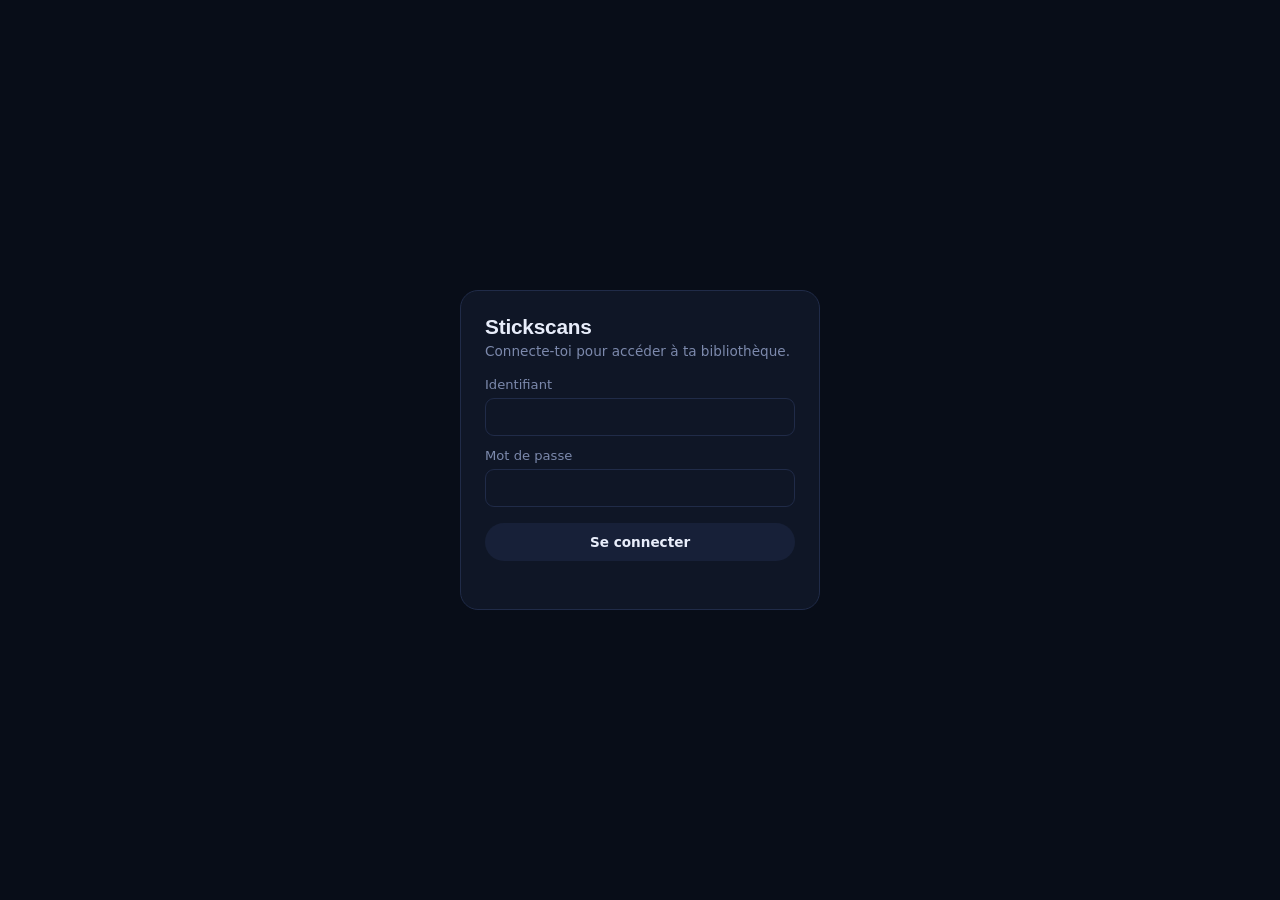
==== static/login.html @ 20f1929e "Ajout de l'authentification" ====
<!DOCTYPE html>
<html lang="fr">
<head>
<meta charset="UTF-8">
<meta name="viewport" content="width=device-width, initial-scale=1, viewport-fit=cover">
<title>Connexion · Stickscans</title>
<meta name="theme-color" content="#080D18">
<link rel="stylesheet" href="/static/style.css">
<style>
  .login-wrap { min-height: 100dvh; display: flex; align-items: center; justify-content: center; padding: 20px; }
  .login-card { width: 100%; max-width: 360px; background: var(--surface); border: 1px solid var(--border);
                border-radius: var(--radius-lg); padding: 24px; }
  .login-card h1 { margin: 0 0 4px; font-size: 1.3rem; }
  .login-card p { margin: 0 0 18px; color: var(--muted); font-size: 0.85rem; }
  .login-card label { display: flex; flex-direction: column; gap: 6px; font-size: 0.82rem; color: var(--muted); margin-bottom: 12px; }
  .login-card input { width: 100%; }
  .login-card button { width: 100%; margin-top: 4px; }
  #login-error { color: var(--error); font-size: 0.85rem; min-height: 1.2em; margin: 8px 0 0; }
</style>
</head>
<body>
  <div class="login-wrap">
    <form id="login-form" class="login-card">
      <h1>Stickscans</h1>
      <p>Connecte-toi pour accéder à ta bibliothèque.</p>
      <label>Identifiant
        <input id="login-username" name="username" type="text" autocomplete="username" autocapitalize="none" required>
      </label>
      <label>Mot de passe
        <input id="login-password" name="password" type="password" autocomplete="current-password" required>
      </label>
      <button id="login-submit" type="submit">Se connecter</button>
      <p id="login-error" role="alert"></p>
    </form>
  </div>
  <script>
    const form = document.getElementById("login-form");
    const errorEl = document.getElementById("login-error");
    const submitBtn = document.getElementById("login-submit");
    const next = new URLSearchParams(location.search).get("next") || "/";

    form.addEventListener("submit", async (e) => {
      e.preventDefault();
      errorEl.textContent = "";
      submitBtn.disabled = true;
      try {
        const res = await fetch("/api/auth/login", {
          method: "POST",
          headers: { "Content-Type": "application/json" },
          body: JSON.stringify({
            username: document.getElementById("login-username").value,
            password: document.getElementById("login-password").value,
            next,
          }),
        });
        const data = await res.json().catch(() => ({}));
        if (res.ok) {
          location.replace(data.next || "/");
          return;
        }
        errorEl.textContent = data.detail || "Échec de la connexion";
      } catch (err) {
        errorEl.textContent = "Impossible de joindre le serveur";
      } finally {
        submitBtn.disabled = false;
      }
    });
  </script>
</body>
</html>
---- static/style.css ----
:root {
  color-scheme: dark;
  --bg: #080D18;
  --surface: #0F1626;
  --surface-high: #172038;
  --border: #202B48;
  --text: #E8EDFA;
  --muted: #7C89AC;
  --accent: #4C8DFF;
  --accent-strong: #3D7AF0;
  --accent-soft: #142442;
  --accent2: #35D6C4;
  --accent2-soft: #0F2A2E;
  --error: #F0A15C;
  --radius-lg: 18px;
  --radius-md: 13px;
  --radius-sm: 9px;
  --radius-pill: 999px;
  --nav-height: 62px;
}

* { box-sizing: border-box; }

html {
  height: 100%;
}

body {
  margin: 0;
  min-height: 100vh;
  min-height: 100dvh;
  background: var(--bg);
  color: var(--text);
  font-family: 'Manrope', -apple-system, system-ui, sans-serif;
  font-size: 15px;
  -webkit-font-smoothing: antialiased;
  padding-top: env(safe-area-inset-top, 0px);
  padding-bottom: env(safe-area-inset-bottom, 0px);
}

h1, h2 { font-family: 'Manrope', sans-serif; font-weight: 800; letter-spacing: -0.01em; }

button {
  font-family: inherit;
  background: var(--surface-high);
  color: var(--text);
  border: 1px solid transparent;
  border-radius: var(--radius-pill);
  padding: 10px 16px;
  font-size: 0.85rem;
  font-weight: 600;
  cursor: pointer;
  transition: opacity 0.12s ease, background 0.12s ease, border-color 0.12s ease;
}
button:active { opacity: 0.75; }
button:disabled { opacity: 0.45; }
button:focus-visible, input:focus-visible, select:focus-visible, textarea:focus-visible {
  outline: 2px solid var(--accent);
  outline-offset: 2px;
}

input, select, textarea {
  font-family: inherit;
  background: var(--surface);
  color: var(--text);
  border: 1px solid var(--border);
  border-radius: var(--radius-sm);
  padding: 10px 12px;
  font-size: 0.88rem;
}

@media (prefers-reduced-motion: reduce) {
  * { transition: none !important; }
}

/* --- Navigation basse --- */
#main-nav {
  position: fixed;
  bottom: 0; left: 0; right: 0;
  display: flex;
  background: rgba(15, 22, 38, 0.92);
  backdrop-filter: blur(20px);
  -webkit-backdrop-filter: blur(20px);
  border-top: 1px solid var(--border);
  padding-bottom: env(safe-area-inset-bottom, 0px);
  z-index: 30;
}
#main-nav .nav-btn {
  flex: 1;
  background: transparent;
  border: none;
  border-radius: 0;
  display: flex;
  flex-direction: column;
  align-items: center;
  gap: 3px;
  padding: 8px 4px 6px;
  color: var(--muted);
  font-size: 0.68rem;
  font-weight: 700;
}
#main-nav .nav-btn svg { width: 22px; height: 22px; }
#main-nav .nav-btn.active { color: var(--accent); }

#library-view, #updates-view, #history-view, #chapters-view, #settings-view {
  padding-bottom: calc(var(--nav-height) + 12px);
}

@media (min-width: 860px) {
  #main-nav { justify-content: center; gap: 4px; }
  #main-nav .nav-btn { flex: 0 0 auto; padding: 8px 24px 6px; }
  #library-view, #updates-view, #history-view, #chapters-view, #settings-view {
    max-width: 980px;
    margin: 0 auto;
  }
}

header {
  position: sticky;
  top: 0;
  display: flex;
  justify-content: space-between;
  align-items: center;
  gap: 8px;
  padding: 16px 18px;
  background: rgba(8, 13, 24, 0.85);
  backdrop-filter: blur(16px);
  -webkit-backdrop-filter: blur(16px);
  z-index: 10;
}
header h1 { font-size: 1.2rem; margin: 0; }

.header-actions { display: flex; align-items: center; gap: 8px; }
.header-actions button { background: var(--surface-high); font-size: 1rem; padding: 8px 12px; }
#add-btn { background: var(--accent); color: #06101F; }
#refresh-status-text { font-size: 0.7rem; color: var(--muted); }

/* --- Popup d'ajout --- */
.error { color: var(--error); font-size: 0.8rem; margin: 0; }
.hidden { display: none !important; }
.sheet-handle { width: 38px; height: 4px; border-radius: 4px; background: var(--border); margin: -8px auto 14px; }
#add-step-input, #add-step-progress { display: flex; flex-direction: column; gap: 12px; }
#add-url { width: 100%; resize: none; font-size: 0.82rem; }
.add-input-row { display: flex; align-items: center; gap: 10px; }
.mini-btn { padding: 6px 12px; font-size: 0.74rem; background: var(--surface); border-color: var(--border); }
#add-count { font-size: 0.74rem; }
#add-count.warn { color: var(--error); }
.chips { display: flex; flex-wrap: wrap; gap: 8px; margin-top: 6px; }
.chip { background: var(--surface); border: 1px solid var(--border); color: var(--muted); font-size: 0.78rem; padding: 7px 13px; }
.chip.active { background: var(--accent-soft); border-color: var(--accent); color: var(--accent); }
#add-submit, #add-done-btn { background: var(--accent); color: #06101F; padding: 13px; font-size: 0.9rem; }
#add-submit:disabled, #add-done-btn:disabled { background: var(--surface); color: var(--muted); }
#add-cancel { width: 100%; margin-top: 10px; background: transparent; color: var(--muted); }
#add-progress-list { list-style: none; margin: 0; padding: 0; display: flex; flex-direction: column; gap: 8px; max-height: 44vh; overflow-y: auto; }
.add-row { display: flex; align-items: center; gap: 10px; padding: 8px 10px; background: var(--surface); border: 1px solid var(--border); border-radius: var(--radius-sm); }
.add-row img { width: 30px; aspect-ratio: 2/3; object-fit: cover; border-radius: 4px; background: var(--surface-high); flex-shrink: 0; }
.add-row-icon { width: 30px; text-align: center; font-size: 1.05rem; flex-shrink: 0; }
.add-row-text { display: flex; flex-direction: column; min-width: 0; gap: 2px; }
.add-row-text strong { font-size: 0.8rem; white-space: nowrap; overflow: hidden; text-overflow: ellipsis; }
.add-row-text small { font-size: 0.7rem; color: var(--muted); overflow-wrap: anywhere; }
.add-row.running .add-row-icon { animation: spin 1s linear infinite; }
.add-row.ok { border-color: var(--accent2); }
.add-row.fail { border-color: var(--error); }
.add-row.fail small { color: var(--error); }
@keyframes spin { to { transform: rotate(360deg); } }

/* --- Catégories --- */
#category-bar { display: flex; align-items: center; gap: 8px; padding: 0 18px 12px; overflow-x: auto; }
#category-tabs { display: flex; gap: 8px; flex: 1; overflow-x: auto; scrollbar-width: none; }
#category-tabs::-webkit-scrollbar { display: none; }
#category-tabs .tab {
  background: var(--surface); border: 1px solid var(--border); color: var(--muted);
  white-space: nowrap; font-size: 0.78rem; padding: 8px 14px;
}
#category-tabs .tab.active { background: var(--accent-soft); border-color: var(--accent); color: var(--accent); }
#manage-categories-btn { background: var(--surface); flex-shrink: 0; }

/* --- Barre d'outils : recherche + filtres réduits à des boutons --- */
#toolbar {
  display: flex; gap: 8px; align-items: center;
  padding: 0 18px 12px;
}
#toolbar button { background: var(--surface); border: 1px solid var(--border); font-size: 0.78rem; }
#search-bar { padding: 0 18px 14px; }
#search-bar input {
  width: 100%; background: var(--surface); border-radius: var(--radius-pill); font-size: 0.85rem;
  padding: 10px 16px;
}
.checkbox-label { display: flex; align-items: center; gap: 6px; font-size: 0.82rem; color: var(--text); }
.checkbox-label input { accent-color: var(--accent); }

#filter-modal-content { display: flex; flex-direction: column; gap: 14px; }
#filter-modal-content label:not(.checkbox-label) {
  display: flex; flex-direction: column; gap: 6px; font-size: 0.78rem; color: var(--muted);
}
#filter-modal-content select {
  appearance: none; -webkit-appearance: none; padding-right: 28px;
  background-image: url("data:image/svg+xml,%3Csvg xmlns='http://www.w3.org/2000/svg' viewBox='0 0 20 20' fill='%237C89AC'%3E%3Cpath d='M5.5 7.5l4.5 4.5 4.5-4.5' stroke='%237C89AC' stroke-width='1.6' fill='none' stroke-linecap='round' stroke-linejoin='round'/%3E%3C/svg%3E");
  background-repeat: no-repeat; background-position: right 10px center;
}

/* --- Bibliothèque : grille de couvertures (3 colonnes sur mobile) --- */
main#library { padding: 0 18px; }
#empty-msg, .empty-msg { color: var(--muted); text-align: center; margin-top: 60px; font-size: 0.9rem; }

.grid {
  display: grid;
  grid-template-columns: repeat(3, 1fr);
  gap: 12px 10px;
}
@media (min-width: 560px) {
  .grid { grid-template-columns: repeat(auto-fill, minmax(115px, 1fr)); gap: 16px 14px; }
}

.card {
  display: flex;
  flex-direction: column;
  gap: 6px;
  cursor: pointer;
}
.card:active { opacity: 0.8; }

.cover-wrap { position: relative; }
.card img {
  width: 100%;
  aspect-ratio: 2 / 3;
  object-fit: cover;
  object-position: top;
  border-radius: var(--radius-sm);
  background: var(--surface-high);
  display: block;
}

.card .badge-stack {
  position: absolute;
  top: 6px; right: 6px;
  display: flex;
  flex-direction: column;
  align-items: flex-end;
  gap: 4px;
}
.badge {
  background: var(--accent); color: #06101F;
  font-size: 0.66rem; font-weight: 800; min-width: 18px; text-align: center;
  padding: 3px 7px; border-radius: var(--radius-pill);
  box-shadow: 0 1px 4px rgba(0,0,0,0.35);
}
.badge-error { background: var(--error) !important; color: #241100 !important; }

.card .info { display: flex; flex-direction: column; gap: 1px; padding: 0 1px; }
.card .title {
  font-size: 0.74rem;
  font-weight: 700;
  line-height: 1.25;
  display: -webkit-box;
  -webkit-line-clamp: 2;
  -webkit-box-orient: vertical;
  overflow: hidden;
}
.card .chapter { font-size: 0.66rem; color: var(--muted); }

/* --- Modales --- */
#category-modal, #filter-modal, #anilist-modal, #series-category-modal, #add-modal {
  position: fixed; inset: 0; background: rgba(4, 7, 14, 0.72);
  backdrop-filter: blur(4px);
  display: flex; align-items: flex-end; justify-content: center; z-index: 50;
}
#category-modal-content, #filter-modal-content, #anilist-modal-content, #series-category-modal-content, #add-modal-content {
  background: var(--surface-high); border: 1px solid var(--border); border-bottom: none;
  border-radius: 22px 22px 0 0;
  padding: 22px 20px calc(22px + env(safe-area-inset-bottom, 0px));
  width: 100%; max-width: 480px;
  max-height: 80vh; overflow-y: auto;
}
#category-modal-content h2, #filter-modal-content h2, #anilist-modal-content h2, #series-category-modal-content h2, #add-modal-content h2 { margin: 0 0 14px; font-size: 1.05rem; }
#category-manage-list { list-style: none; margin: 0 0 14px; padding: 0; }
.category-manage-row { display: flex; gap: 8px; margin-bottom: 8px; align-items: center; }
.category-manage-row input { flex: 1; }
.new-category-row { display: flex; gap: 8px; }
.new-category-row input { flex: 1; }

/* --- Vue chapitres / fiche détaillée --- */
#chapters-view header { justify-content: space-between; gap: 8px; }
#chapters-view header button { background: var(--surface-high); }
.header-actions-inline { display: flex; align-items: center; gap: 8px; }
#edit-series-btn { padding: 8px 12px; font-size: 1rem; }

#detail-panel { padding: 4px 18px 18px; }
#detail-top { display: flex; gap: 16px; }
#detail-cover {
  width: 126px; aspect-ratio: 3/4; object-fit: cover; object-position: top center;
  border-radius: var(--radius-sm); background: var(--surface); flex-shrink: 0;
}
#detail-info { display: flex; flex-direction: column; gap: 3px; min-width: 0; }
#detail-info h1 { font-size: 1.15rem; margin: 0 0 2px; }

#detail-alt-names-wrap { display: flex; align-items: baseline; gap: 6px; min-width: 0; }
#detail-alt-names {
  font-size: 0.72rem; color: var(--muted); font-style: italic;
  white-space: nowrap; overflow: hidden; text-overflow: ellipsis; min-width: 0;
}
#detail-alt-names-wrap.expanded { flex-wrap: wrap; }
#detail-alt-names-wrap.expanded #detail-alt-names { white-space: normal; overflow: visible; text-overflow: clip; }
#alt-names-toggle {
  flex-shrink: 0; background: none; border: none; padding: 0;
  font-size: 0.7rem; color: var(--accent); font-weight: 700;
}

#detail-meta, #detail-author, #detail-editor, #detail-team { font-size: 0.78rem; color: var(--muted); }

/* --- Rangée d'actions : AniList / Catégorie / Source --- */
#detail-actions { display: flex; gap: 8px; margin: 14px 0 0; }
#detail-actions button, #detail-actions .action-btn-link {
  flex: 1; text-align: center; background: var(--surface); border: 1px solid var(--border);
  border-radius: var(--radius-pill); font-weight: 600;
  font-size: 0.74rem; padding: 10px 6px; color: var(--text); text-decoration: none;
  display: flex; align-items: center; justify-content: center; white-space: nowrap;
  overflow: hidden; text-overflow: ellipsis;
}
#anilist-action-btn.linked { background: var(--accent2-soft); color: var(--accent2); border-color: var(--accent2); }

#detail-synopsis-wrap { position: relative; margin: 16px 0 10px; }
#detail-synopsis {
  font-size: 0.86rem; line-height: 1.55; margin: 0; white-space: pre-line; color: var(--text);
  display: -webkit-box; -webkit-line-clamp: 3; -webkit-box-orient: vertical; overflow: hidden;
}
#detail-synopsis-wrap.expanded #detail-synopsis { -webkit-line-clamp: unset; overflow: visible; }
#synopsis-toggle {
  background: none; border: none; padding: 6px 0 0;
  font-size: 0.72rem; color: var(--accent); font-weight: 700;
}

.genres-line { display: flex; flex-wrap: wrap; gap: 6px; margin: 0 0 16px; }
.genre-chip {
  background: var(--accent2-soft); color: var(--accent2);
  font-size: 0.7rem; font-weight: 700; padding: 4px 11px; border-radius: var(--radius-pill);
}

#continue-reading-btn {
  display: block; width: 100%; margin: 0 0 16px; padding: 13px;
  font-weight: 700; font-size: 0.9rem; background: var(--accent); color: #06101F;
}

.section-label { font-size: 0.78rem; color: var(--muted); }
#category-checkboxes { display: flex; flex-wrap: wrap; gap: 12px; margin-top: 4px; }
.category-check-label { font-size: 0.8rem; display: flex; align-items: center; gap: 6px; }
.category-check-label input { accent-color: var(--accent); }

#edit-form { margin: 12px 0; display: flex; flex-direction: column; gap: 10px; background: var(--surface); border: 1px solid var(--border); padding: 14px; border-radius: var(--radius-md); }
#edit-form label { font-size: 0.8rem; display: flex; flex-direction: column; gap: 5px; color: var(--muted); }

/* --- AniList --- */
#anilist-linked { margin: 10px 0 0; padding: 14px; background: var(--accent2-soft); border: 1px solid var(--border); border-radius: var(--radius-md); }
.anilist-search-row { display: flex; gap: 8px; }
.anilist-search-row input { flex: 1; min-width: 0; }
#anilist-search-btn { background: var(--accent2); color: #04211D; }
#anilist-search-results { list-style: none; margin: 10px 0 0; padding: 0; max-height: 240px; overflow-y: auto; }
.anilist-result-row { display: flex; align-items: center; gap: 10px; padding: 7px; border-radius: var(--radius-sm); cursor: pointer; }
.anilist-result-row:active { background: rgba(255,255,255,0.06); }
.anilist-result-row img { width: 32px; aspect-ratio: 2/3; object-fit: cover; border-radius: 4px; background: var(--surface); }
.anilist-result-row span { font-size: 0.8rem; }

#anilist-linked-title { color: var(--accent2); font-weight: 700; }
.anilist-fields { display: grid; grid-template-columns: 1fr 1fr; gap: 10px; margin: 10px 0; }
.anilist-fields label { font-size: 0.72rem; display: flex; flex-direction: column; gap: 4px; color: var(--muted); }
#anilist-save-btn { background: var(--accent2); color: #04211D; margin-right: 8px; }
#anilist-unlink-btn { background: transparent; color: var(--muted); }
#anilist-status-text { margin-top: 8px; }

/* --- Barre d'actions chapitres --- */
#chapters-toolbar { display: flex; flex-wrap: wrap; gap: 8px; padding: 0 18px 12px; }
#bulk-read-btn, #bulk-unread-btn { background: var(--surface); }

#chapters-list { list-style: none; margin: 0; padding: 0 18px; }
.chapter-row {
  display: flex; align-items: center; gap: 14px;
  padding: 13px 4px; border-bottom: 1px solid var(--border);
}
.chapter-row.read .chapter-number { color: var(--muted); }
.chapter-row.selected { background: var(--accent-soft); border-radius: var(--radius-sm); }
.chapter-checkbox, .select-checkbox { width: 20px; height: 20px; accent-color: var(--accent); flex-shrink: 0; }
.chapter-number { font-size: 0.88rem; }

/* --- Mises à jour / Historique --- */
#updates-view main, #history-view main { padding: 0 18px; }
.date-bucket { font-size: 0.74rem; font-weight: 700; color: var(--muted); margin: 20px 0 8px; }
.date-bucket:first-child { margin-top: 4px; }
.update-row {
  display: flex; align-items: center; gap: 12px; padding: 9px 0;
  border-bottom: 1px solid var(--border); cursor: pointer;
}
.update-row:active { opacity: 0.7; }
.update-row img { width: 42px; aspect-ratio: 2/3; object-fit: cover; border-radius: 6px; background: var(--surface); }
.update-row span { font-size: 0.85rem; }

#history-view header { justify-content: space-between; }
#clear-history-btn { background: var(--surface-high); font-size: 0.75rem; }

/* --- Réglages --- */
#settings-main { padding: 0 18px; display: flex; flex-direction: column; gap: 16px; }
.settings-section {
  background: var(--surface); border: 1px solid var(--border); border-radius: var(--radius-md);
  padding: 16px;
}
.settings-section h2 { font-size: 0.95rem; margin: 0 0 10px; }
.settings-section label { display: flex; flex-direction: column; gap: 6px; font-size: 0.82rem; color: var(--muted); margin-bottom: 10px; }
.settings-section input { width: 100%; }
#anilist-token-save { background: var(--accent); color: #06101F; }

#history-stats { display: flex; gap: 10px; padding: 0 18px 16px; flex-wrap: wrap; }
.stat-box {
  background: var(--surface); border: 1px solid var(--border); border-radius: var(--radius-md); padding: 12px 14px;
  text-align: center; display: flex; flex-direction: column; gap: 2px; flex: 1; min-width: 92px;
}
.stat-box strong { font-size: 1.2rem; color: var(--accent); }
.stat-box span { font-size: 0.66rem; color: var(--muted); }

/* --- Réglages AniList --- */
.settings-actions { display: flex; flex-wrap: wrap; gap: 8px; margin-top: 10px; }
.settings-actions button { flex: 1; min-width: 0; }
#anilist-connect-form { display: flex; flex-direction: column; gap: 4px; }
.danger-btn { background: transparent; color: var(--error); border-color: var(--error); }
.anilist-account { display: flex; align-items: center; gap: 12px; }
.anilist-account img { width: 46px; height: 46px; border-radius: 50%; object-fit: cover; background: var(--surface-high); }
.anilist-account-info { display: flex; flex-direction: column; gap: 2px; min-width: 0; }
.anilist-account-info strong { font-size: 0.95rem; }
#anilist-expiry.warn { color: var(--error); }
#anilist-token-alert { margin-top: 10px; }
#anilist-help { margin-bottom: 12px; font-size: 0.8rem; color: var(--muted); }
#anilist-help summary { cursor: pointer; color: var(--accent); font-weight: 700; padding: 4px 0; }
#anilist-help ol { padding-left: 18px; line-height: 1.6; }
#anilist-help li { margin-bottom: 8px; }
#anilist-help a { color: var(--accent); }
#anilist-help code { background: var(--surface-high); padding: 2px 6px; border-radius: 6px; font-size: 0.74rem; overflow-wrap: anywhere; }
#anilist-help input { width: 100%; margin-top: 6px; }
#anilist-authorize-link { display: inline-flex; padding: 8px 14px; margin-bottom: 4px; background: var(--accent2-soft); color: var(--accent2) !important; }
.action-btn-link.disabled { opacity: 0.4; pointer-events: none; }
#anilist-authorize-link { border: 1px solid var(--accent2); border-radius: var(--radius-pill); text-decoration: none; font-weight: 600; }

/* --- Retour par glissement : pas de rebond horizontal --- */
html, body { overscroll-behavior-x: none; }
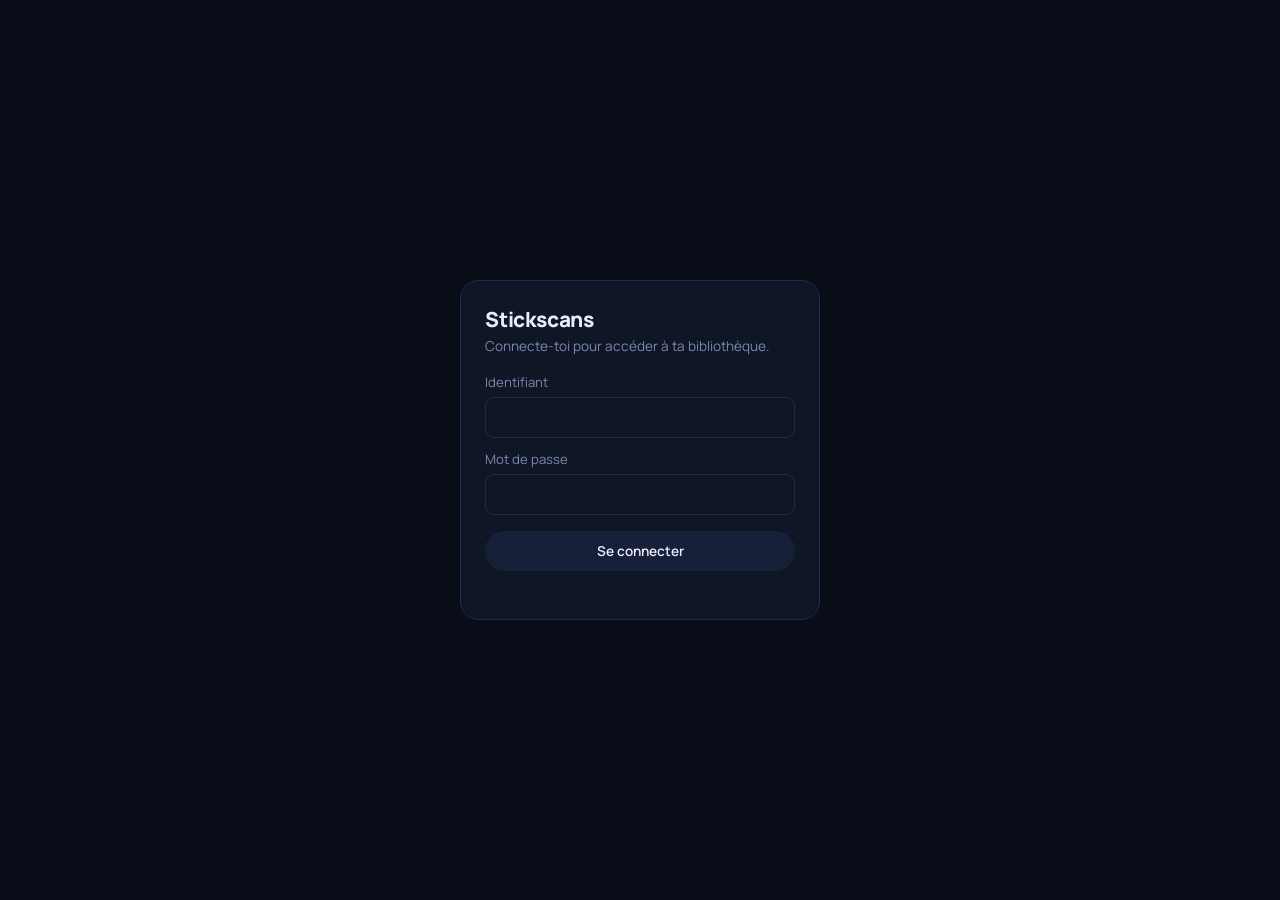
==== commit 23df39f4: "Zoom bloqué sur téléphone (champs de saisie, double tap, pincement)" ====
--- a/static/login.html
+++ b/static/login.html
@@ -2,9 +2,12 @@
 <html lang="fr">
 <head>
 <meta charset="UTF-8">
-<meta name="viewport" content="width=device-width, initial-scale=1, viewport-fit=cover">
+<meta name="viewport" content="width=device-width, initial-scale=1, maximum-scale=1, user-scalable=no, viewport-fit=cover">
 <title>Connexion · Stickscans</title>
 <meta name="theme-color" content="#080D18">
+<link rel="icon" type="image/png" sizes="32x32" href="/static/icons/favicon-32.png">
+<link rel="icon" type="image/png" sizes="192x192" href="/static/icons/icon-192.png">
+<link rel="apple-touch-icon" href="/static/icons/apple-touch-icon.png">
 <link rel="stylesheet" href="/static/style.css">
 <style>
   .login-wrap { min-height: 100dvh; display: flex; align-items: center; justify-content: center; padding: 20px; }
@@ -33,38 +36,6 @@
       <p id="login-error" role="alert"></p>
     </form>
   </div>
-  <script>
-    const form = document.getElementById("login-form");
-    const errorEl = document.getElementById("login-error");
-    const submitBtn = document.getElementById("login-submit");
-    const next = new URLSearchParams(location.search).get("next") || "/";
-
-    form.addEventListener("submit", async (e) => {
-      e.preventDefault();
-      errorEl.textContent = "";
-      submitBtn.disabled = true;
-      try {
-        const res = await fetch("/api/auth/login", {
-          method: "POST",
-          headers: { "Content-Type": "application/json" },
-          body: JSON.stringify({
-            username: document.getElementById("login-username").value,
-            password: document.getElementById("login-password").value,
-            next,
-          }),
-        });
-        const data = await res.json().catch(() => ({}));
-        if (res.ok) {
-          location.replace(data.next || "/");
-          return;
-        }
-        errorEl.textContent = data.detail || "Échec de la connexion";
-      } catch (err) {
-        errorEl.textContent = "Impossible de joindre le serveur";
-      } finally {
-        submitBtn.disabled = false;
-      }
-    });
-  </script>
+  <script src="/static/login.js"></script>
 </body>
 </html>
--- a/static/style.css
+++ b/static/style.css
@@ -1,3 +1,21 @@
+/* Police Manrope (variable, graisses 200 à 800), servie par l'appli elle-même : aucun appel à Google à l'ouverture.
+   Licence SIL Open Font License : static/fonts/LICENSE-Manrope.txt. Source : @fontsource-variable/manrope 5.3.0. */
+@font-face {
+  font-family: 'Manrope'; font-style: normal; font-display: swap; font-weight: 200 800;
+  src: url(/static/fonts/manrope-vietnamese-wght-normal.woff2) format('woff2');
+  unicode-range: U+0102-0103,U+0110-0111,U+0128-0129,U+0168-0169,U+01A0-01A1,U+01AF-01B0,U+0300-0301,U+0303-0304,U+0308-0309,U+0323,U+0329,U+1EA0-1EF9,U+20AB;
+}
+@font-face {
+  font-family: 'Manrope'; font-style: normal; font-display: swap; font-weight: 200 800;
+  src: url(/static/fonts/manrope-latin-ext-wght-normal.woff2) format('woff2');
+  unicode-range: U+0100-02BA,U+02BD-02C5,U+02C7-02CC,U+02CE-02D7,U+02DD-02FF,U+0304,U+0308,U+0329,U+1D00-1DBF,U+1E00-1E9F,U+1EF2-1EFF,U+2020,U+20A0-20AB,U+20AD-20C0,U+2113,U+2C60-2C7F,U+A720-A7FF;
+}
+@font-face {
+  font-family: 'Manrope'; font-style: normal; font-display: swap; font-weight: 200 800;
+  src: url(/static/fonts/manrope-latin-wght-normal.woff2) format('woff2');
+  unicode-range: U+0000-00FF,U+0131,U+0152-0153,U+02BB-02BC,U+02C6,U+02DA,U+02DC,U+0304,U+0308,U+0329,U+2000-206F,U+20AC,U+2122,U+2191,U+2193,U+2212,U+2215,U+FEFF,U+FFFD;
+}
+
 :root {
   color-scheme: dark;
   --bg: #080D18;
@@ -23,6 +41,7 @@
 
 html {
   height: 100%;
+  background: var(--bg); /* même couleur sous l'encoche et lors du rebond de défilement */
 }
 
 body {
@@ -34,7 +53,6 @@
   font-family: 'Manrope', -apple-system, system-ui, sans-serif;
   font-size: 15px;
   -webkit-font-smoothing: antialiased;
-  padding-top: env(safe-area-inset-top, 0px);
   padding-bottom: env(safe-area-inset-bottom, 0px);
 }
 
@@ -102,14 +120,14 @@
 #main-nav .nav-btn svg { width: 22px; height: 22px; }
 #main-nav .nav-btn.active { color: var(--accent); }
 
-#library-view, #updates-view, #history-view, #chapters-view, #settings-view {
-  padding-bottom: calc(var(--nav-height) + 12px);
+#library-view, #updates-view, #history-view, #chapters-view, #settings-view, #checks-view, #reading-view {
+  padding-bottom: calc(var(--nav-height) + env(safe-area-inset-bottom, 0px) + 12px);
 }
 
 @media (min-width: 860px) {
   #main-nav { justify-content: center; gap: 4px; }
   #main-nav .nav-btn { flex: 0 0 auto; padding: 8px 24px 6px; }
-  #library-view, #updates-view, #history-view, #chapters-view, #settings-view {
+  #library-view, #updates-view, #history-view, #chapters-view, #settings-view, #checks-view, #reading-view {
     max-width: 980px;
     margin: 0 auto;
   }
@@ -122,18 +140,41 @@
   justify-content: space-between;
   align-items: center;
   gap: 8px;
-  padding: 16px 18px;
-  background: rgba(8, 13, 24, 0.85);
-  backdrop-filter: blur(16px);
-  -webkit-backdrop-filter: blur(16px);
+  /* L'en-tête englobe la zone sous l'encoche / la barre d'état et reste opaque, sans flou : rien ne défile
+     visiblement derrière elle, et iOS n'a plus de bande à flouter au-dessus des boutons. */
+  padding: calc(16px + env(safe-area-inset-top, 0px)) 18px 16px;
+  background: var(--bg);
   z-index: 10;
 }
 header h1 { font-size: 1.2rem; margin: 0; }
 
 .header-actions { display: flex; align-items: center; gap: 8px; }
-.header-actions button { background: var(--surface-high); font-size: 1rem; padding: 8px 12px; }
-#add-btn { background: var(--accent); color: #06101F; }
-#refresh-status-text { font-size: 0.7rem; color: var(--muted); }
+#refresh-status-text, #updates-refresh-status { font-size: 0.7rem; color: var(--muted); }
+#refresh-status-text:empty, #updates-refresh-status:empty { display: none; }
+
+/* Boutons-icônes de l'en-tête (recherche, filtres, menu) */
+.icon-btn {
+  position: relative; display: inline-flex; align-items: center; justify-content: center;
+  width: 40px; height: 40px; padding: 0; background: var(--surface-high); color: var(--text);
+}
+.icon-btn svg { width: 20px; height: 20px; }
+.icon-btn.active { background: var(--accent-soft); border-color: var(--accent); color: var(--accent); }
+.icon-badge {
+  position: absolute; top: -4px; right: -4px; min-width: 17px; height: 17px; padding: 0 4px;
+  display: flex; align-items: center; justify-content: center; border-radius: var(--radius-pill);
+  background: var(--accent); color: #06101F; font-size: 0.65rem; font-weight: 800; line-height: 1;
+}
+.menu-wrap { position: relative; }
+.popover {
+  position: absolute; right: 0; top: calc(100% + 8px); z-index: 30; min-width: 250px; padding: 6px;
+  display: flex; flex-direction: column; background: var(--surface-high); border: 1px solid var(--border);
+  border-radius: var(--radius-md); box-shadow: 0 12px 32px rgba(0, 0, 0, 0.45);
+}
+.popover button {
+  width: 100%; padding: 12px 14px; background: transparent; border-radius: var(--radius-sm);
+  font-size: 0.88rem; text-align: left;
+}
+.popover button:hover, .popover button:active { background: var(--accent-soft); }
 
 /* --- Popup d'ajout --- */
 .error { color: var(--error); font-size: 0.8rem; margin: 0; }
@@ -164,23 +205,7 @@
 .add-row.fail small { color: var(--error); }
 @keyframes spin { to { transform: rotate(360deg); } }
 
-/* --- Catégories --- */
-#category-bar { display: flex; align-items: center; gap: 8px; padding: 0 18px 12px; overflow-x: auto; }
-#category-tabs { display: flex; gap: 8px; flex: 1; overflow-x: auto; scrollbar-width: none; }
-#category-tabs::-webkit-scrollbar { display: none; }
-#category-tabs .tab {
-  background: var(--surface); border: 1px solid var(--border); color: var(--muted);
-  white-space: nowrap; font-size: 0.78rem; padding: 8px 14px;
-}
-#category-tabs .tab.active { background: var(--accent-soft); border-color: var(--accent); color: var(--accent); }
-#manage-categories-btn { background: var(--surface); flex-shrink: 0; }
-
-/* --- Barre d'outils : recherche + filtres réduits à des boutons --- */
-#toolbar {
-  display: flex; gap: 8px; align-items: center;
-  padding: 0 18px 12px;
-}
-#toolbar button { background: var(--surface); border: 1px solid var(--border); font-size: 0.78rem; }
+
 #search-bar { padding: 0 18px 14px; }
 #search-bar input {
   width: 100%; background: var(--surface); border-radius: var(--radius-pill); font-size: 0.85rem;
@@ -212,6 +237,7 @@
   .grid { grid-template-columns: repeat(auto-fill, minmax(115px, 1fr)); gap: 16px 14px; }
 }
 
+.grid.custom-cols { grid-template-columns: repeat(var(--cols), minmax(0, 1fr)); }
 .card {
   display: flex;
   flex-direction: column;
@@ -282,8 +308,6 @@
 /* --- Vue chapitres / fiche détaillée --- */
 #chapters-view header { justify-content: space-between; gap: 8px; }
 #chapters-view header button { background: var(--surface-high); }
-.header-actions-inline { display: flex; align-items: center; gap: 8px; }
-#edit-series-btn { padding: 8px 12px; font-size: 1rem; }
 
 #detail-panel { padding: 4px 18px 18px; }
 #detail-top { display: flex; gap: 16px; }
@@ -294,30 +318,20 @@
 #detail-info { display: flex; flex-direction: column; gap: 3px; min-width: 0; }
 #detail-info h1 { font-size: 1.15rem; margin: 0 0 2px; }
 
-#detail-alt-names-wrap { display: flex; align-items: baseline; gap: 6px; min-width: 0; }
-#detail-alt-names {
-  font-size: 0.72rem; color: var(--muted); font-style: italic;
-  white-space: nowrap; overflow: hidden; text-overflow: ellipsis; min-width: 0;
-}
-#detail-alt-names-wrap.expanded { flex-wrap: wrap; }
-#detail-alt-names-wrap.expanded #detail-alt-names { white-space: normal; overflow: visible; text-overflow: clip; }
-#alt-names-toggle {
-  flex-shrink: 0; background: none; border: none; padding: 0;
-  font-size: 0.7rem; color: var(--accent); font-weight: 700;
-}
-
-#detail-meta, #detail-author, #detail-editor, #detail-team { font-size: 0.78rem; color: var(--muted); }
+#detail-meta, #detail-author, #detail-editor, #detail-team, #detail-platform { font-size: 0.78rem; color: var(--muted); }
 
 /* --- Rangée d'actions : AniList / Catégorie / Source --- */
-#detail-actions { display: flex; gap: 8px; margin: 14px 0 0; }
+#detail-actions { display: flex; flex-wrap: wrap; gap: 8px; margin: 14px 0 0; }
 #detail-actions button, #detail-actions .action-btn-link {
-  flex: 1; text-align: center; background: var(--surface); border: 1px solid var(--border);
+  flex: 1 1 auto; text-align: center; background: var(--surface); border: 1px solid var(--border);
   border-radius: var(--radius-pill); font-weight: 600;
-  font-size: 0.74rem; padding: 10px 6px; color: var(--text); text-decoration: none;
+  font-size: 0.74rem; padding: 10px 12px; color: var(--text); text-decoration: none;
   display: flex; align-items: center; justify-content: center; white-space: nowrap;
   overflow: hidden; text-overflow: ellipsis;
 }
-#anilist-action-btn.linked { background: var(--accent2-soft); color: var(--accent2); border-color: var(--accent2); }
+#detail-actions #library-btn { order: 1; background: var(--accent-soft); border-color: var(--accent); color: var(--accent); }
+/* en dernier : si la place manque, c'est lui qui passe à la ligne */
+#anilist-action-btn.linked { background: var(--accent2-soft); color: var(--accent2); border-color: var(--accent2); flex: 1 1 100%; }
 
 #detail-synopsis-wrap { position: relative; margin: 16px 0 10px; }
 #detail-synopsis {
@@ -346,8 +360,6 @@
 .category-check-label { font-size: 0.8rem; display: flex; align-items: center; gap: 6px; }
 .category-check-label input { accent-color: var(--accent); }
 
-#edit-form { margin: 12px 0; display: flex; flex-direction: column; gap: 10px; background: var(--surface); border: 1px solid var(--border); padding: 14px; border-radius: var(--radius-md); }
-#edit-form label { font-size: 0.8rem; display: flex; flex-direction: column; gap: 5px; color: var(--muted); }
 
 /* --- AniList --- */
 #anilist-linked { margin: 10px 0 0; padding: 14px; background: var(--accent2-soft); border: 1px solid var(--border); border-radius: var(--radius-md); }
@@ -361,15 +373,26 @@
 .anilist-result-row span { font-size: 0.8rem; }
 
 #anilist-linked-title { color: var(--accent2); font-weight: 700; }
-.anilist-fields { display: grid; grid-template-columns: 1fr 1fr; gap: 10px; margin: 10px 0; }
+.anilist-fields { display: grid; grid-template-columns: repeat(2, minmax(0, 1fr)); gap: 10px; margin: 10px 0; }
+.anilist-fields > label { min-width: 0; }
+.anilist-fields input, .anilist-fields select { width: 100%; min-width: 0; max-width: 100%; }
+/* iOS Safari : un champ date garde sa largeur native (et dépasse) tant que l'apparence native est active */
+.anilist-fields input[type="date"] {
+  -webkit-appearance: none; appearance: none;
+  display: block; min-height: 42px; text-align: left;
+}
+.anilist-fields input[type="date"]::-webkit-date-and-time-value { text-align: left; min-width: 0; }
 .anilist-fields label { font-size: 0.72rem; display: flex; flex-direction: column; gap: 4px; color: var(--muted); }
 #anilist-save-btn { background: var(--accent2); color: #04211D; margin-right: 8px; }
 #anilist-unlink-btn { background: transparent; color: var(--muted); }
 #anilist-status-text { margin-top: 8px; }
 
 /* --- Barre d'actions chapitres --- */
-#chapters-toolbar { display: flex; flex-wrap: wrap; gap: 8px; padding: 0 18px 12px; }
-#bulk-read-btn, #bulk-unread-btn { background: var(--surface); }
+#chapters-head { display: flex; flex-wrap: wrap; align-items: center; gap: 10px 12px; padding: 22px 18px 10px; }
+#chapters-count { margin: 0; font-size: 0.95rem; font-weight: 600; letter-spacing: 0; color: var(--muted); }
+#chapters-count strong { margin-right: 5px; font-size: 1.55rem; font-weight: 800; color: var(--text); }
+#chapters-toolbar { display: flex; flex: 1 1 100%; flex-wrap: wrap; gap: 8px; }
+#chapters-toolbar button { padding: 8px 12px; background: var(--surface-high); font-size: 0.8rem; }
 
 #chapters-list { list-style: none; margin: 0; padding: 0 18px; }
 .chapter-row {
@@ -380,6 +403,9 @@
 .chapter-row.selected { background: var(--accent-soft); border-radius: var(--radius-sm); }
 .chapter-checkbox, .select-checkbox { width: 20px; height: 20px; accent-color: var(--accent); flex-shrink: 0; }
 .chapter-number { font-size: 0.88rem; }
+.chapter-row.no-link { cursor: default; }
+.chapter-row.no-link .chapter-number { opacity: 0.45; }
+.chapter-tag { margin-left: auto; font-size: 0.64rem; color: var(--muted); border: 1px solid var(--border); border-radius: 999px; padding: 1px 8px; flex: none; }
 
 /* --- Mises à jour / Historique --- */
 #updates-view main, #history-view main { padding: 0 18px; }
@@ -392,6 +418,39 @@
 .update-row:active { opacity: 0.7; }
 .update-row img { width: 42px; aspect-ratio: 2/3; object-fit: cover; border-radius: 6px; background: var(--surface); }
 .update-row span { font-size: 0.85rem; }
+.update-time { display: block; margin-top: 3px; font-size: 0.74rem; color: var(--muted); }
+.update-row span { flex: 1; min-width: 0; }
+.history-remove-btn { background: none; border: none; color: var(--muted); font-size: 0.95rem; padding: 8px 10px; flex: none; }
+.history-remove-btn:active { color: var(--error); }
+.week-chart { flex-basis: 100%; background: var(--surface); border: 1px solid var(--border); border-radius: var(--radius-md); padding: 12px 14px; }
+.week-title { font-size: 0.66rem; color: var(--muted); margin-bottom: 8px; text-align: center; }
+.week-bars { display: flex; align-items: flex-end; justify-content: space-between; gap: 6px; }
+.week-col { flex: 1; display: flex; flex-direction: column; align-items: center; justify-content: flex-end; gap: 4px; min-width: 0; }
+.week-col em { font-style: normal; font-size: 0.66rem; color: var(--text); min-height: 0.9em; }
+.week-col i { width: 100%; max-width: 26px; border-radius: 4px; background: var(--border); display: block; }
+.week-col i.on { background: linear-gradient(180deg, var(--accent), var(--accent2)); }
+.week-col b { font-size: 0.66rem; color: var(--muted); font-weight: 600; }
+
+/* --- Journal des vérifications --- */
+#checks-view header { justify-content: space-between; gap: 8px; }
+#checks-view header h1 { font-size: 1.05rem; margin: 0; }
+#checks-list { padding: 0 18px; }
+.stat-box.warn strong { color: var(--error); }
+.run-row { border-bottom: 1px solid var(--border); }
+.run-head { display: flex; align-items: center; justify-content: space-between; gap: 10px; padding: 10px 0; cursor: pointer; }
+.run-head strong { font-size: 0.85rem; }
+.run-badge { font-size: 0.66rem; color: var(--muted); border: 1px solid var(--border); border-radius: 999px; padding: 2px 8px; flex: none; }
+.warn-text { color: var(--error); font-style: normal; }
+.run-detail { padding: 0 0 12px; }
+.run-note { font-size: 0.72rem; color: var(--muted); margin: 0 0 8px; }
+.item-row { display: flex; align-items: flex-start; gap: 8px; font-size: 0.8rem; padding: 4px 0; }
+.item-row b { flex: none; font-weight: 600; color: var(--muted); }
+.item-row.bad b { color: var(--error); }
+.item-icon { flex: none; width: 1.3em; text-align: center; }
+.item-title { flex: 1; min-width: 0; overflow-wrap: anywhere; }
+.run-error { display: block; color: var(--error); font-size: 0.72rem; margin-top: 2px; }
+.checks-footer { padding: 16px 18px 24px; text-align: center; }
+.checks-footer a { color: var(--accent2); font-size: 0.85rem; }
 
 #history-view header { justify-content: space-between; }
 #clear-history-btn { background: var(--surface-high); font-size: 0.75rem; }
@@ -407,7 +466,11 @@
 .settings-section input { width: 100%; }
 #anilist-token-save { background: var(--accent); color: #06101F; }
 
-#history-stats { display: flex; gap: 10px; padding: 0 18px 16px; flex-wrap: wrap; }
+#history-stats { padding: 0 18px 4px; }
+.week-head { display: flex; align-items: center; justify-content: space-between; gap: 10px; margin-bottom: 8px; }
+.week-head .week-title { margin: 0; text-align: left; }
+.stats-toggle-link { background: none; border: none; padding: 2px 0; font-size: 0.7rem; color: var(--accent2); flex: none; }
+.stats-details { display: flex; gap: 10px; flex-wrap: wrap; padding: 10px 0 12px; }
 .stat-box {
   background: var(--surface); border: 1px solid var(--border); border-radius: var(--radius-md); padding: 12px 14px;
   text-align: center; display: flex; flex-direction: column; gap: 2px; flex: 1; min-width: 92px;
@@ -438,4 +501,388 @@
 #anilist-authorize-link { border: 1px solid var(--accent2); border-radius: var(--radius-pill); text-decoration: none; font-weight: 600; }
 
 /* --- Retour par glissement : pas de rebond horizontal --- */
-html, body { overscroll-behavior-x: none; }+html, body { overscroll-behavior-x: none; }
+/* Bandeau « aligner sur AniList » dans la fiche d'une série */
+#anilist-align-banner {
+  display: flex; flex-wrap: wrap; align-items: center; gap: 8px 12px;
+  margin: 12px 0 0; padding: 10px 12px;
+  background: var(--accent-soft); border: 1px solid var(--border); border-radius: var(--radius-md);
+  font-size: 0.85rem;
+}
+#anilist-align-banner.hidden { display: none; }
+#anilist-align-text { flex: 1 1 200px; }
+
+/* Statuts de série */
+:root {
+  --st-ongoing: #3DDC97;
+  --st-completed: #A78BFA;
+  --st-paused: #F5C451;
+  --st-dropped: #F0645C;
+  --st-other: #7C89AC;
+}
+.status-pill {
+  display: inline-block; margin-right: 8px; padding: 2px 10px; border: 1px solid currentColor;
+  border-radius: var(--radius-pill); font-size: 0.72rem; font-weight: 800; letter-spacing: 0.02em;
+}
+.status-ongoing { color: var(--st-ongoing); background: rgba(61, 220, 151, 0.14); }
+.status-completed { color: var(--st-completed); background: rgba(167, 139, 250, 0.14); }
+.status-paused { color: var(--st-paused); background: rgba(245, 196, 81, 0.14); }
+.status-dropped { color: var(--st-dropped); background: rgba(240, 100, 92, 0.14); }
+.status-other { color: var(--st-other); background: rgba(124, 137, 172, 0.14); }
+
+/* Aperçu de lecture */
+#reading-content { padding: 0 14px 32px; }
+.rv-hero { padding: 22px 2px 0; }
+.rv-total { display: flex; align-items: baseline; flex-wrap: wrap; line-height: 1; }
+.rv-num { font-size: 3.6rem; font-weight: 800; letter-spacing: -0.04em; }
+.rv-unit { margin: 0 12px 0 5px; font-size: 1.25rem; font-weight: 700; color: var(--muted); }
+.rv-caption { margin-top: 12px; font-size: 0.85rem; color: var(--muted); }
+.rv-periods { display: flex; gap: 8px; margin: 22px 0 18px; }
+.rv-periods .tab {
+  padding: 8px 18px; border: 1px solid var(--border); border-radius: var(--radius-pill);
+  background: var(--surface); color: var(--muted); font-size: 0.85rem; font-weight: 700; cursor: pointer;
+}
+.rv-periods .tab.active { background: var(--accent-soft); border-color: var(--accent); color: var(--accent); }
+.rv-list { display: flex; flex-direction: column; gap: 10px; }
+.rv-row {
+  display: grid; grid-template-columns: var(--w) auto minmax(0, 1fr); align-items: center;
+  height: 70px; border-radius: 16px; overflow: hidden; background: var(--surface);
+}
+.rv-bar { height: 100%; background: linear-gradient(90deg, hsl(var(--hue) 40% 11%), hsl(var(--hue) 58% 32%)); }
+.rv-cover { display: block; width: 50px; height: 100%; object-fit: cover; background: var(--surface-high); }
+.rv-text { min-width: 0; padding: 0 14px 0 12px; }
+.rv-title {
+  display: -webkit-box; -webkit-line-clamp: 2; -webkit-box-orient: vertical; overflow: hidden;
+  font-size: 0.9rem; font-weight: 700; line-height: 1.25;
+}
+.rv-time { margin-top: 4px; font-size: 0.82rem; font-weight: 700; color: var(--accent2); }
+.rv-time span { font-weight: 500; color: var(--muted); }
+.rv-more, .rv-empty, .rv-foot { margin: 14px 2px 0; font-size: 0.78rem; color: var(--muted); }
+.rv-empty { padding: 28px 0; text-align: center; font-size: 0.9rem; }
+.rv-foot { margin-top: 22px; }
+
+/* Menu de la fiche d'une série */
+#chapters-view header .popover button { background: transparent; }
+#chapters-view header .popover button:hover, #chapters-view header .popover button:active { background: var(--accent-soft); }
+.popover a {
+  display: block; padding: 12px 14px; border-radius: var(--radius-sm); color: var(--text);
+  font-size: 0.88rem; font-weight: 600; text-decoration: none;
+}
+.popover a:hover, .popover a:active { background: var(--accent-soft); }
+.popover .danger-item { color: var(--error); }
+.icon-btn.busy { animation: icon-busy 1s ease-in-out infinite; }
+@keyframes icon-busy { 50% { opacity: 0.35; } }
+
+/* Notes AniList dans le panneau AniList */
+.anilist-fields .anilist-notes-field { grid-column: 1 / -1; }
+.notes-label-row { display: flex; align-items: baseline; justify-content: space-between; gap: 8px; }
+.notes-label-row em { font-style: normal; }
+.anilist-fields textarea {
+  display: block; width: 100%; min-width: 0; min-height: 76px; padding: 10px 12px; resize: vertical;
+  background: var(--surface-high); color: var(--text); border: 1px solid var(--border); border-radius: var(--radius-md);
+  font: inherit; font-size: 0.9rem; line-height: 1.4;
+}
+.anilist-fields textarea:focus { outline: none; border-color: var(--accent); }
+
+/* Titre de l'accueil : logo + nom */
+.brand { display: flex; align-items: center; gap: 10px; font-size: 1.2rem; }
+.brand-mark {
+  display: inline-flex; align-items: center; justify-content: center; width: 32px; height: 32px; flex: none;
+  border-radius: 10px; color: #06101F; background: linear-gradient(135deg, var(--accent), var(--accent2));
+  box-shadow: 0 4px 14px rgba(76, 141, 255, 0.35);
+}
+.brand-mark svg { width: 19px; height: 19px; }
+.brand-name { font-weight: 800; letter-spacing: -0.02em; }
+.brand-name b { font-weight: 800; color: var(--accent); }
+
+/* ===== Affichage de la bibliothèque : mode liste et informations ===== */
+.grid.list { grid-template-columns: 1fr; gap: 10px; }
+.grid.list .card {
+  position: relative; flex-direction: row; align-items: center; gap: 14px; padding: 8px 12px 8px 8px;
+  background: var(--surface); border: 1px solid var(--border); border-radius: var(--radius-lg);
+}
+.grid.list .cover-wrap { position: static; flex: none; width: 54px; }
+.grid.list .card img { width: 54px; border-radius: 8px; }
+.grid.list .card .info { flex: 1; min-width: 0; gap: 3px; }
+.grid.list .card .title { font-size: 0.92rem; }
+.grid.list .card .chapter { font-size: 0.78rem; }
+.grid.list .card .badge-stack { top: 50%; right: 12px; transform: translateY(-50%); flex-direction: row; }
+body.no-unread-badge .card .badge:not(.badge-error) { display: none; }
+body.no-last-chapter .card .chapter { display: none; }
+body.single-line-title .card .title { -webkit-line-clamp: 1; }
+#display-preview-grid { pointer-events: none; }
+
+/* ===== Réglages : liste des rubriques et pages ===== */
+#settings-home { display: flex; flex-direction: column; gap: 6px; }
+.settings-group { margin: 14px 4px 4px; font-size: 0.72rem; font-weight: 700; letter-spacing: 0.06em; text-transform: uppercase; color: var(--muted); }
+.settings-list { display: flex; flex-direction: column; gap: 8px; }
+.settings-row {
+  display: flex; align-items: center; gap: 14px; width: 100%; padding: 12px 14px; text-align: left;
+  background: var(--surface); border: 1px solid var(--border); border-radius: var(--radius-md); color: var(--text);
+}
+.settings-row:active { background: var(--surface-high); }
+.settings-ico {
+  display: inline-flex; align-items: center; justify-content: center; flex: none; width: 38px; height: 38px;
+  border-radius: 11px; background: var(--accent-soft); font-size: 1.15rem;
+}
+.settings-txt { display: flex; flex-direction: column; gap: 2px; min-width: 0; flex: 1; }
+.settings-txt strong { font-size: 0.92rem; }
+.settings-txt small { font-size: 0.74rem; font-weight: 500; color: var(--muted); }
+.settings-chev { flex: none; font-size: 1.4rem; line-height: 1; color: var(--muted); }
+.danger-row { margin-top: 12px; color: var(--error); }
+.danger-row .settings-ico { background: rgba(240, 100, 92, 0.14); }
+#settings-main { padding-bottom: 28px; }
+.settings-page { display: flex; flex-direction: column; gap: 14px; }
+.settings-note { margin: 0 4px; }
+
+.segmented { display: flex; gap: 4px; padding: 4px; background: var(--surface-high); border-radius: var(--radius-pill); }
+.segmented button {
+  flex: 1; padding: 9px 0; background: transparent; border: none; border-radius: var(--radius-pill);
+  font-size: 0.85rem; font-weight: 700; color: var(--muted);
+}
+.segmented button.on { background: var(--accent); color: #06101F; }
+
+.settings-section label.switch-row {
+  flex-direction: row; align-items: center; justify-content: space-between; gap: 14px; margin: 0; padding: 12px 0;
+  border-top: 1px solid var(--border); font-size: inherit; color: var(--text);
+}
+.settings-section h2 + label.switch-row, .settings-section p + label.switch-row { border-top: none; }
+.switch-row > span { display: flex; flex-direction: column; gap: 2px; min-width: 0; }
+.switch-row strong { font-size: 0.88rem; }
+.switch-row small { font-size: 0.72rem; font-weight: 500; color: var(--muted); }
+.settings-section input.switch {
+  appearance: none; -webkit-appearance: none; flex: none; position: relative; width: 46px; height: 28px; padding: 0;
+  border-radius: 14px; border: 1px solid var(--border); background: var(--surface-high); cursor: pointer; transition: background 0.15s;
+}
+.settings-section input.switch::after {
+  content: ""; position: absolute; top: 2px; left: 2px; width: 22px; height: 22px; border-radius: 50%;
+  background: var(--muted); transition: transform 0.15s, background 0.15s;
+}
+.settings-section input.switch:checked { background: var(--accent); border-color: var(--accent); }
+.settings-section input.switch:checked::after { transform: translateX(18px); background: #06101F; }
+.switch-row select { width: auto; min-width: 70px; flex: none; }
+
+.storage-total { font-size: 2rem; font-weight: 800; letter-spacing: -0.03em; }
+.storage-bar { display: flex; gap: 2px; height: 10px; margin: 12px 0 14px; border-radius: 5px; overflow: hidden; background: var(--surface-high); }
+.storage-bar i { display: block; height: 100%; }
+.seg-db { background: var(--accent); }
+.seg-backup { background: var(--accent2); }
+.seg-logs { background: #F5C451; }
+.seg-cache { background: #A78BFA; }
+.seg-other { background: var(--muted); }
+.info-list { list-style: none; margin: 0 0 10px; padding: 0; display: flex; flex-direction: column; gap: 10px; }
+.info-list li { display: flex; align-items: center; gap: 10px; }
+.info-dot { flex: none; width: 10px; height: 10px; border-radius: 50%; }
+.info-name { flex: 1; min-width: 0; display: flex; flex-direction: column; font-size: 0.88rem; font-weight: 600; }
+.info-name small { font-size: 0.72rem; font-weight: 500; color: var(--muted); }
+.info-size { flex: none; font-size: 0.85rem; font-weight: 700; }
+
+.action-list { display: flex; flex-direction: column; gap: 8px; }
+.action-row {
+  display: flex; flex-direction: column; align-items: flex-start; gap: 2px; width: 100%; padding: 12px 14px; text-align: left;
+  background: var(--surface-high); border: 1px solid var(--border); border-radius: var(--radius-md); color: var(--text);
+}
+.action-row strong { font-size: 0.88rem; }
+.action-row small { font-size: 0.72rem; font-weight: 500; color: var(--muted); }
+.action-row:disabled { opacity: 0.5; }
+#storage-msg, #backup-msg { margin: 10px 0 0; min-height: 1.2em; }
+
+.primary-btn { width: 100%; background: var(--accent); color: #06101F; font-weight: 700; }
+.backup-list { list-style: none; margin: 14px 0 0; padding: 0; display: flex; flex-direction: column; }
+.backup-row { display: flex; flex-direction: column; align-items: stretch; gap: 10px; padding: 14px 0; border-top: 1px solid var(--border); }
+.backup-info { display: flex; flex-direction: column; gap: 2px; min-width: 0; }
+.backup-head { display: flex; align-items: baseline; gap: 8px; }
+.backup-info strong { font-size: 0.88rem; }
+.backup-head em { font-style: normal; font-size: 0.74rem; font-weight: 700; color: var(--accent2); }
+.backup-info span { font-size: 0.74rem; color: var(--muted); }
+.backup-actions { display: flex; gap: 8px; }
+.backup-actions [data-act="restore"] { flex: 1; padding: 9px 12px; font-size: 0.8rem; font-weight: 700; }
+.backup-actions a.mini-btn, .backup-actions [data-act="delete"] { flex: none; min-width: 44px; padding: 9px 12px; font-size: 0.9rem; }
+.backup-empty { padding: 10px 0; font-size: 0.85rem; color: var(--muted); }
+a.mini-btn {
+  display: inline-flex; align-items: center; justify-content: center; padding: 6px 12px; border: 1px solid var(--border);
+  border-radius: var(--radius-pill); background: var(--surface); color: var(--text); font-size: 0.74rem; text-decoration: none;
+}
+
+/* Mises à jour : état du site (pause après un refus, quota) et prochaine vérification d'une série */
+.pause-banner {
+  margin: 0 16px 12px; padding: 10px 12px; border-radius: var(--radius-md);
+  background: var(--surface); border: 1px solid var(--error); color: var(--error); font-size: 0.8rem;
+}
+.site-status { font-size: 0.82rem; color: var(--muted); }
+.site-status p { margin: 0 0 6px; }
+.site-status strong { color: var(--text); }
+.site-status strong.warn-text { color: var(--error); }
+#detail-next-check { font-size: 0.72rem; color: var(--muted); margin-top: 4px; }
+#detail-next-check:empty { display: none; }
+
+/* Réglages › Vérifications */
+#checks-overview { padding: 0 18px; display: flex; flex-direction: column; gap: 12px; }
+.checks-card { background: var(--surface); border: 1px solid var(--border); border-radius: var(--radius-md); padding: 12px 14px; font-size: 0.8rem; color: var(--muted); }
+.checks-card p { margin: 0 0 4px; }
+.checks-card p:last-child { margin: 0; }
+.checks-card strong { color: var(--text); }
+.checks-card strong.warn-text { color: var(--error); }
+.checks-block h2 { font-size: 0.72rem; text-transform: uppercase; letter-spacing: 0.06em; color: var(--muted); margin: 6px 0 6px; }
+.checks-journal { padding: 12px 18px 0; }
+.q-row { display: flex; justify-content: space-between; align-items: flex-start; gap: 12px; font-size: 0.8rem; padding: 7px 0; border-bottom: 1px solid var(--border); }
+.q-title { min-width: 0; overflow-wrap: anywhere; }
+.q-title small { display: block; color: var(--muted); font-size: 0.7rem; margin-top: 2px; }
+.q-row.bad .q-title { color: var(--error); }
+.q-when { flex: none; text-align: right; color: var(--accent2); max-width: 45%; }
+.q-when small { display: block; color: var(--muted); font-size: 0.68rem; }
+.q-skip { color: var(--muted); }
+.fold-btn { margin-top: 8px; width: 100%; background: transparent; color: var(--accent2); font-size: 0.8rem; }
+.checks-journal #checks-list { padding: 0; }
+/* « Voir plus » en bas de l'Historique et des Nouveautés */
+.more-btn { display: block; width: 100%; margin: 12px 0 4px; background: transparent; color: var(--accent2); font-size: 0.85rem; }
+/* Fiche : changer l'adresse (page déplacée ou disparue du site) */
+#url-change { margin: 12px 0; padding: 12px; border-radius: var(--radius-md); background: var(--surface); border: 1px solid var(--border); font-size: 0.8rem; color: var(--muted); }
+#url-change.warn { border-color: var(--error); color: var(--text); }
+#url-change p { margin: 0 0 8px; }
+.url-change-row { display: flex; gap: 8px; }
+.url-change-row input { flex: 1; min-width: 0; }
+
+/* ===== Icônes (jeu commun défini en tête de index.html) ===== */
+.sprite { position: absolute; width: 0; height: 0; overflow: hidden; }
+.ico { width: 1.15em; height: 1.15em; flex: none; vertical-align: -0.2em; }
+
+/* ===== Reprise du frontend (même direction artistique) ===== */
+
+/* Menus : icône + texte alignés */
+.popover button, .popover a { display: flex; align-items: center; gap: 12px; }
+.popover .ico { width: 18px; height: 18px; color: var(--muted); }
+.popover .danger-item .ico { color: var(--error); }
+
+/* Réglages : icônes de rubrique */
+.settings-ico { color: var(--accent); }
+.settings-ico .ico { width: 20px; height: 20px; }
+.danger-row .settings-ico { color: var(--error); }
+
+/* Fiche : boutons d'action avec icône */
+#detail-actions button, #detail-actions .action-btn-link { gap: 6px; }
+#detail-actions .ico { width: 15px; height: 15px; }
+#detail-actions span { overflow: hidden; text-overflow: ellipsis; }
+.mini-btn { display: inline-flex; align-items: center; justify-content: center; gap: 6px; }
+.mini-btn .ico { width: 15px; height: 15px; }
+
+/* Catégories : boutons ronds comme les boutons-icônes de l'en-tête */
+.category-manage-row .icon-btn { width: 40px; height: 40px; flex: none; }
+.category-manage-row .icon-btn .ico { width: 18px; height: 18px; }
+.icon-btn.danger-icon { color: var(--error); }
+#checks-refresh-btn .ico { width: 20px; height: 20px; }
+
+/* Pastille d'erreur de la bibliothèque : icône dessinée plutôt qu'un émoji */
+.badge-error { display: inline-flex; align-items: center; justify-content: center; padding: 3px 5px; }
+.badge-error .ico { width: 12px; height: 12px; stroke-width: 2.4; }
+
+/* Couverture introuvable : fond neutre avec un livre, au lieu de l'icône « image cassée » */
+img.img-missing {
+  background-color: var(--surface-high);
+  background-image: url("data:image/svg+xml,%3Csvg xmlns='http://www.w3.org/2000/svg' viewBox='0 0 24 24' fill='none' stroke='%23202B48' stroke-width='1.6' stroke-linecap='round' stroke-linejoin='round'%3E%3Cpath d='M4 5.5C4 4.67 4.67 4 5.5 4H11v16H5.5A1.5 1.5 0 0 1 4 18.5v-13Z'/%3E%3Cpath d='M20 5.5c0-.83-.67-1.5-1.5-1.5H13v16h5.5c.83 0 1.5-.67 1.5-1.5v-13Z'/%3E%3C/svg%3E");
+  background-repeat: no-repeat; background-position: center; background-size: 42%;
+}
+
+/* Clavier : contour visible sur les cartes et les lignes cliquables */
+.card:focus-visible, .update-row:focus-visible, .settings-row:focus-visible, .popover button:focus-visible {
+  outline: 2px solid var(--accent); outline-offset: 3px; border-radius: var(--radius-sm);
+}
+
+/* Bibliothèque vide */
+#empty-msg p { margin: 0 0 16px; }
+#empty-add-btn { width: auto; padding: 12px 24px; }
+
+/* Nouveautés et Historique : titre de la série d'abord, puis chapitre et heure */
+.update-row .row-title {
+  display: -webkit-box; -webkit-line-clamp: 2; -webkit-box-orient: vertical; overflow: hidden;
+  font-size: 0.88rem; font-weight: 700; line-height: 1.3;
+}
+.history-remove-btn { display: inline-flex; align-items: center; }
+.history-remove-btn .ico { width: 16px; height: 16px; }
+
+/* Mode sélection : barre fixée au-dessus de la navigation, toujours accessible */
+#chapters-toolbar {
+  position: fixed; z-index: 25; left: 50%; transform: translateX(-50%); width: min(100%, 980px);
+  bottom: calc(var(--nav-height) + env(safe-area-inset-bottom, 0px));
+  display: flex; align-items: center; justify-content: space-between; gap: 10px; flex-wrap: nowrap;
+  padding: 10px 18px; background: var(--surface-high); border-top: 1px solid var(--border);
+  box-shadow: 0 -8px 24px rgba(0, 0, 0, 0.35);
+}
+#chapters-toolbar.hidden { display: none !important; }
+#selection-count { font-size: 0.82rem; font-weight: 700; white-space: nowrap; }
+.toolbar-actions { display: flex; gap: 6px; }
+#chapters-toolbar button { padding: 8px 12px; font-size: 0.8rem; background: var(--surface); border-color: var(--border); }
+#chapters-toolbar button.primary { background: var(--accent); border-color: var(--accent); color: #06101F; }
+#chapters-toolbar #select-cancel-btn { display: inline-flex; padding: 8px 10px; }
+#chapters-toolbar .ico { width: 16px; height: 16px; }
+body.selecting #chapters-view { padding-bottom: calc(var(--nav-height) + env(safe-area-inset-bottom, 0px) + 76px); }
+
+/* Messages discrets (remplacent les alertes du navigateur) */
+#toasts {
+  position: fixed; z-index: 60; left: 50%; transform: translateX(-50%); width: min(92%, 440px);
+  bottom: calc(var(--nav-height) + env(safe-area-inset-bottom, 0px) + 14px);
+  display: flex; flex-direction: column; gap: 8px; pointer-events: none;
+}
+.toast {
+  pointer-events: auto; padding: 12px 16px; border-radius: var(--radius-md); font-size: 0.85rem; font-weight: 600;
+  background: var(--surface-high); color: var(--text); border: 1px solid var(--border);
+  box-shadow: 0 10px 28px rgba(0, 0, 0, 0.45);
+  opacity: 0; transform: translateY(8px); transition: opacity 0.2s ease, transform 0.2s ease;
+}
+.toast.show { opacity: 1; transform: none; }
+.toast.ok { border-color: var(--accent2); }
+.toast.error { border-color: var(--error); color: var(--error); }
+body.selecting #toasts { bottom: calc(var(--nav-height) + env(safe-area-inset-bottom, 0px) + 80px); }
+
+/* Ordinateur : couverture plus grande sur la fiche d'une série */
+@media (min-width: 860px) {
+  #detail-cover { width: 170px; }
+  #detail-info h1 { font-size: 1.35rem; }
+}
+#chapters-toolbar button { white-space: nowrap; display: inline-flex; align-items: center; gap: 5px; }
+.popover button, .popover a { white-space: nowrap; }
+
+/* Fiche : couverture toujours au même format (2:3, comme dans la bibliothèque). Sans align-self, la couverture
+   s'étirait à la hauteur du bloc d'informations : plus allongée avec un titre long. */
+#detail-cover { align-self: flex-start; height: auto; aspect-ratio: 2 / 3; object-position: center top; }
+
+/* Fiche : AniList sur toute la largeur, puis « Dans la bibliothèque » à gauche et « Scan-Manga » à droite */
+#detail-actions { display: grid; grid-template-columns: repeat(2, minmax(0, 1fr)); gap: 8px; }
+#detail-actions #anilist-action-btn { grid-column: 1 / -1; order: 0; }
+#detail-actions #library-btn { order: 1; }
+#detail-actions #detail-source-btn { order: 2; }
+
+/* Chapitres non lus alors qu'un chapitre plus loin est lu (chapitre sauté) */
+.chapter-row.skipped .chapter-number { color: var(--error); }
+.chapter-tag.skipped-tag { color: var(--error); border-color: var(--error); }
+.chapter-tag + .chapter-tag { margin-left: 6px; }
+#skipped-banner {
+  flex: 1 1 100%; display: flex; flex-wrap: wrap; align-items: center; gap: 8px 12px;
+  padding: 10px 12px; border-radius: var(--radius-md); background: var(--surface); border: 1px solid var(--error);
+  font-size: 0.82rem;
+}
+#skipped-text { flex: 1 1 180px; }
+#skipped-text b { color: var(--error); }
+#skipped-banner button { padding: 8px 14px; font-size: 0.8rem; }
+
+/* Balayage vers la droite pour revenir : l'écran suit le doigt, puis part ou revient en place */
+.swiping { will-change: transform; box-shadow: -18px 0 36px rgba(0, 0, 0, 0.45); }
+.swipe-settle { transition: transform 0.16s ease-out; box-shadow: -18px 0 36px rgba(0, 0, 0, 0.45); }
+@media (prefers-reduced-motion: reduce) { .swipe-settle { transition: none; } }
+
+/* Recherche de la bibliothèque : deuxième ligne de l'en-tête (toujours visible, jamais coupée) */
+#library-view header { flex-wrap: wrap; row-gap: 12px; }
+#search-bar { flex: 1 1 100%; padding: 0; }
+
+/* Fiche : « Continuer la lecture » centré entre les genres et la liste des chapitres (20 px au-dessus et au-dessous) */
+.genres-line { margin-bottom: 20px; }
+#continue-reading-btn { margin: 0; }
+#detail-panel { padding-bottom: 0; }
+#chapters-head { padding-top: 20px; }
+
+/* En-tête de la bibliothèque : la vraie icône de l'appli (celle de l'écran d'accueil du téléphone) */
+img.brand-mark { display: block; width: 32px; height: 32px; padding: 0; background: none; border-radius: 22%; box-shadow: none; }
+
+/* Pas de zoom au double tap (le pincement et le zoom à l'entrée dans un champ sont bloqués par la balise viewport
+   et par core.js) */
+html { touch-action: manipulation; }
